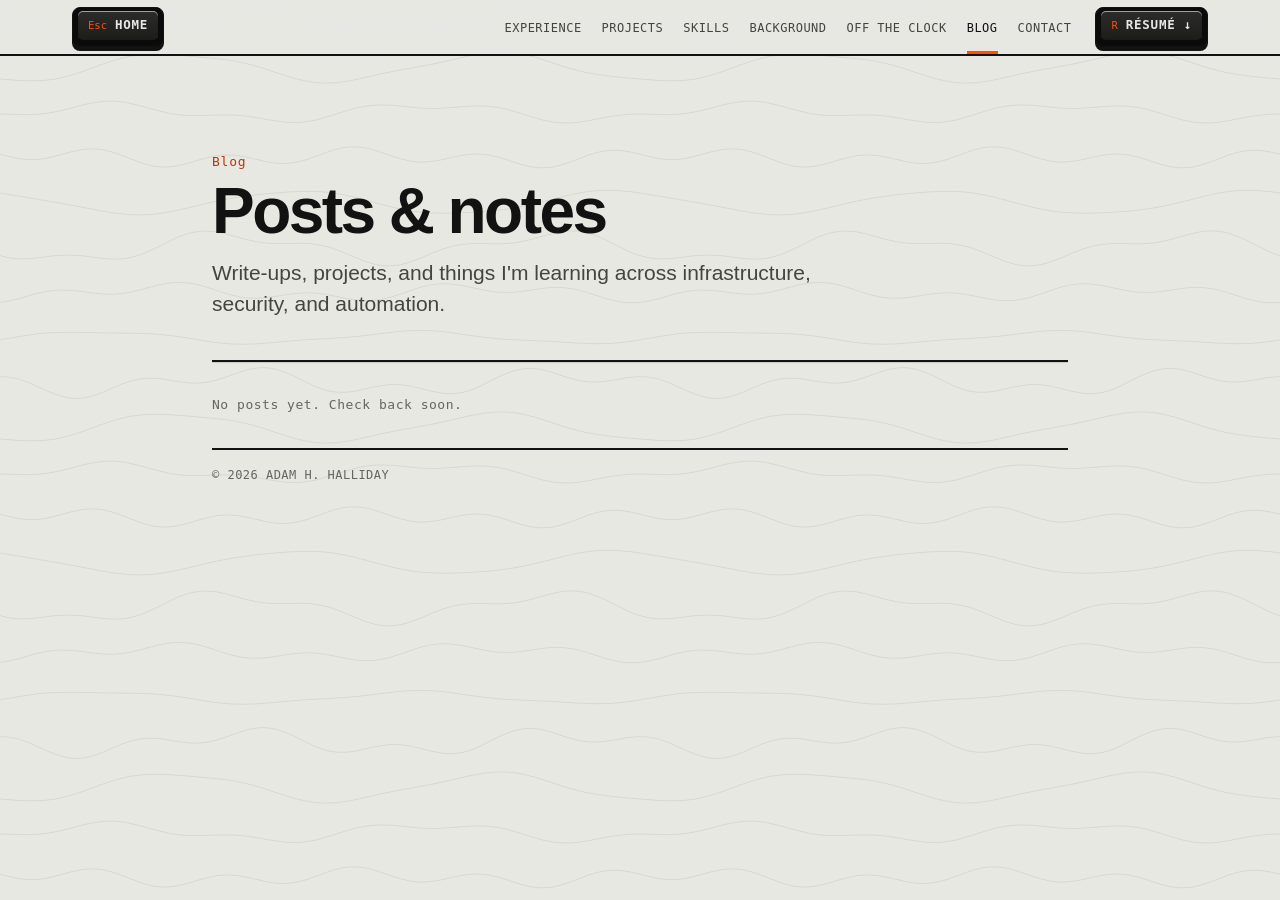
==== blog/index.html @ 9aea37c6 "Add blog with owner-only editor - blog/: post list, post page, and an editor (write.html) with a   f" ====
<!doctype html>
<html lang="en">
<head>
  <meta charset="utf-8">
  <meta name="viewport" content="width=device-width, initial-scale=1">
  <meta http-equiv="Content-Security-Policy" content="default-src 'self'; script-src 'self'; style-src 'self' https://fonts.googleapis.com; font-src https://fonts.gstatic.com; img-src 'self' https: data:; connect-src 'self'; base-uri 'self'; form-action 'self'; object-src 'none'">
  <title>Blog — Adam Halliday</title>
  <meta name="description" content="Posts by Adam Halliday on infrastructure, security, automation, and what I'm learning.">
  <meta name="theme-color" content="#e8e8e3">
  <link rel="icon" href="../assets/favicon-32.png" sizes="32x32" type="image/png">
  <link rel="icon" href="../assets/favicon.svg" type="image/svg+xml">
  <link rel="apple-touch-icon" href="../assets/apple-touch-icon.png">
  <link rel="preconnect" href="https://fonts.googleapis.com">
  <link rel="preconnect" href="https://fonts.gstatic.com" crossorigin>
  <link href="https://fonts.googleapis.com/css2?family=Space+Grotesk:wght@400;500;700&family=IBM+Plex+Mono:wght@400;500&display=swap" rel="stylesheet">
  <link rel="stylesheet" href="../styles.css">
  <link rel="stylesheet" href="blog.css">
</head>
<body>
  <a class="skip-link" href="#main">Skip to content</a>

  <header class="nav" id="nav">
    <nav class="nav__inner container" aria-label="Primary">
      <div class="nav__brand">
        <a class="key key--mod key--sm" href="../" aria-label="Adam Halliday, home"><span class="key__top"><span class="key__legend" aria-hidden="true">Esc</span><span class="key__label">Home</span></span></a>
      </div>
      <ul class="nav__links" id="nav-links">
        <li><a href="../#experience">Experience</a></li>
        <li><a href="../#projects">Projects</a></li>
        <li><a href="../#skills">Skills</a></li>
        <li><a href="../#background">Background</a></li>
        <li><a href="../#hobbies">Off the clock</a></li>
        <li><a href="./" class="is-active" aria-current="page">Blog</a></li>
        <li><a href="../#contact">Contact</a></li>
      </ul>
      <a class="key key--mod key--sm" data-key="r" href="../assets/Adam-Halliday-Resume.pdf" target="_blank" rel="noopener"><span class="key__top"><span class="key__legend" aria-hidden="true">R</span><span class="key__label">Résumé ↓</span></span></a>
      <button class="nav__toggle" id="nav-toggle" aria-label="Open menu" aria-expanded="false" aria-controls="nav-links">
        <span></span><span></span>
      </button>
    </nav>
  </header>

  <main id="main" class="container">
    <header class="page-head">
      <p class="section__no">Blog</p>
      <h1 class="section__title">Posts &amp; notes</h1>
      <p class="page-head__lede">Write-ups, projects, and things I'm learning across infrastructure, security, and automation.</p>
    </header>

    <section class="post-list" id="post-list" aria-live="polite">
      <p class="blog-empty">Loading posts…</p>
    </section>
  </main>

  <footer class="footer container">
    <p>© <span id="year">2026</span> Adam H. Halliday</p>
  </footer>

  <script src="../script.js"></script>
  <script src="blog.js"></script>
</body>
</html>
---- styles.css ----
/* =========================================================
   Adam Halliday — Portfolio
   "Datasheet" design: light warm-gray paper, black ink, signal orange.
   Single column; every section reads top to bottom.
   No frameworks, no build step.
   ========================================================= */

:root {
  --paper: #e8e8e3;
  --paper-2: #e1e1db;
  --ink: #121212;
  --ink-2: #45453f;
  --muted: #66665f;
  --hair: rgba(18, 18, 18, 0.14);
  --signal: #ff4f00;      /* large type and graphics */
  --signal-ink: #b83800;  /* small text: meets contrast on paper */
  --mark: rgba(255, 79, 0, 0.14);

  --max: 920px;
  --gutter: clamp(16px, 4vw, 32px);
  --nav-h: 56px;

  --grot: "Space Grotesk", -apple-system, "Segoe UI", Helvetica, Arial, sans-serif;
  --mono: "IBM Plex Mono", ui-monospace, "Cascadia Code", Menlo, Consolas, monospace;
  --ease: cubic-bezier(0.22, 1, 0.36, 1);
}

/* ---------- Base ---------- */
*,
*::before,
*::after { box-sizing: border-box; }

html {
  scroll-behavior: smooth;
  scroll-padding-top: calc(var(--nav-h) + 16px);
  -webkit-text-size-adjust: 100%;
}

body {
  margin: 0;
  background-color: var(--paper);
  /* faint contour lines: part topographic map (hiking), part sound wave (audio).
     Seamless 640x360 SVG tile, 8 wavy lines at 7.5% ink. */
  background-image: url("data:image/svg+xml,%3Csvg xmlns='http://www.w3.org/2000/svg' width='640' height='360'%3E%3Cg fill='none' stroke='rgba(18,18,18,0.075)' stroke-width='1'%3E%3Cpath d='M0,28.4 L8,30.8 L16,32.1 L24,32.3 L32,31.6 L40,30.1 L48,28.3 L56,26.5 L64,25.2 L72,24.5 L80,24.7 L88,25.6 L96,27.3 L104,29.3 L112,31.3 L120,32.9 L128,33.7 L136,33.5 L144,32.1 L152,29.7 L160,26.3 L168,22.3 L176,18.2 L184,14.4 L192,11.3 L200,9.2 L208,8.4 L216,8.7 L224,10.2 L232,12.4 L240,15.0 L248,17.6 L256,19.8 L264,21.4 L272,22.1 L280,21.9 L288,21.0 L296,19.7 L304,18.2 L312,17.1 L320,16.6 L328,17.0 L336,18.4 L344,20.8 L352,24.0 L360,27.6 L368,31.3 L376,34.5 L384,36.9 L392,38.3 L400,38.3 L408,37.1 L416,34.8 L424,31.8 L432,28.3 L440,24.9 L448,21.9 L456,19.7 L464,18.4 L472,18.2 L480,18.7 L488,19.9 L496,21.2 L504,22.4 L512,23.1 L520,23.0 L528,22.1 L536,20.2 L544,17.7 L552,14.9 L560,12.0 L568,9.6 L576,8.1 L584,7.6 L592,8.4 L600,10.4 L608,13.4 L616,17.2 L624,21.2 L632,25.1 L640,28.4'/%3E%3Cpath d='M0,82.9 L8,83.1 L16,82.7 L24,81.7 L32,80.3 L40,78.7 L48,76.8 L56,75.0 L64,73.2 L72,71.6 L80,70.0 L88,68.6 L96,67.2 L104,65.7 L112,64.2 L120,62.6 L128,60.8 L136,58.9 L144,57.1 L152,55.3 L160,53.8 L168,52.6 L176,52.0 L184,51.9 L192,52.4 L200,53.6 L208,55.4 L216,57.5 L224,60.1 L232,62.7 L240,65.4 L248,67.8 L256,70.1 L264,72.0 L272,73.6 L280,74.9 L288,75.9 L296,76.8 L304,77.6 L312,78.3 L320,79.0 L328,79.6 L336,80.2 L344,80.7 L352,80.8 L360,80.6 L368,80.0 L376,78.9 L384,77.2 L392,75.0 L400,72.5 L408,69.6 L416,66.6 L424,63.7 L432,61.0 L440,58.7 L448,56.8 L456,55.5 L464,54.6 L472,54.3 L480,54.3 L488,54.6 L496,55.1 L504,55.8 L512,56.4 L520,57.1 L528,57.8 L536,58.6 L544,59.5 L552,60.7 L560,62.2 L568,64.0 L576,66.1 L584,68.5 L592,71.2 L600,73.8 L608,76.4 L616,78.8 L624,80.7 L632,82.1 L640,82.9'/%3E%3Cpath d='M0,119.0 L8,116.6 L16,114.1 L24,111.5 L32,109.1 L40,107.2 L48,105.8 L56,105.1 L64,105.0 L72,105.3 L80,106.0 L88,106.9 L96,107.7 L104,108.2 L112,108.5 L120,108.3 L128,107.9 L136,107.2 L144,106.5 L152,106.0 L160,105.8 L168,106.2 L176,107.1 L184,108.6 L192,110.7 L200,113.1 L208,115.7 L216,118.1 L224,120.3 L232,121.9 L240,122.8 L248,123.0 L256,122.5 L264,121.5 L272,120.0 L280,118.4 L288,116.9 L296,115.6 L304,114.7 L312,114.1 L320,114.0 L328,114.1 L336,114.4 L344,114.6 L352,114.5 L360,114.1 L368,113.1 L376,111.7 L384,109.9 L392,107.8 L400,105.7 L408,103.8 L416,102.3 L424,101.4 L432,101.1 L440,101.7 L448,102.9 L456,104.7 L464,106.8 L472,109.1 L480,111.2 L488,113.0 L496,114.4 L504,115.3 L512,115.6 L520,115.6 L528,115.4 L536,115.0 L544,114.9 L552,115.0 L560,115.5 L568,116.3 L576,117.5 L584,119.0 L592,120.4 L600,121.5 L608,122.3 L616,122.5 L624,122.0 L632,120.8 L640,119.0'/%3E%3Cpath d='M0,154.8 L8,151.8 L16,149.3 L24,147.5 L32,146.8 L40,147.1 L48,148.4 L56,150.6 L64,153.3 L72,156.1 L80,158.7 L88,160.7 L96,161.9 L104,162.1 L112,161.4 L120,160.1 L128,158.3 L136,156.5 L144,155.0 L152,154.1 L160,154.1 L168,154.9 L176,156.6 L184,158.9 L192,161.5 L200,164.1 L208,166.2 L216,167.5 L224,167.9 L232,167.2 L240,165.4 L248,162.9 L256,159.9 L264,156.7 L272,153.9 L280,151.8 L288,150.5 L296,150.2 L304,150.9 L312,152.3 L320,154.2 L328,156.3 L336,158.0 L344,159.2 L352,159.6 L360,159.2 L368,157.9 L376,156.0 L384,153.8 L392,151.7 L400,150.0 L408,149.0 L416,149.0 L424,150.0 L432,152.0 L440,154.7 L448,157.8 L456,161.0 L464,163.7 L472,165.8 L480,166.9 L488,167.0 L496,166.1 L504,164.3 L512,162.1 L520,159.7 L528,157.5 L536,155.8 L544,155.0 L552,155.1 L560,155.9 L568,157.5 L576,159.3 L584,161.2 L592,162.7 L600,163.5 L608,163.4 L616,162.3 L624,160.4 L632,157.7 L640,154.8'/%3E%3Cpath d='M0,191.7 L8,192.4 L16,193.5 L24,194.9 L32,196.6 L40,198.6 L48,200.8 L56,203.0 L64,205.1 L72,207.2 L80,208.9 L88,210.4 L96,211.6 L104,212.4 L112,212.9 L120,213.2 L128,213.2 L136,213.0 L144,212.7 L152,212.3 L160,211.8 L168,211.1 L176,210.3 L184,209.4 L192,208.2 L200,206.8 L208,205.2 L216,203.3 L224,201.4 L232,199.3 L240,197.3 L248,195.3 L256,193.6 L264,192.2 L272,191.1 L280,190.5 L288,190.3 L296,190.5 L304,191.1 L312,191.9 L320,193.0 L328,194.3 L336,195.6 L344,196.9 L352,198.3 L360,199.7 L368,201.0 L376,202.4 L384,203.8 L392,205.3 L400,206.8 L408,208.4 L416,209.9 L424,211.4 L432,212.7 L440,213.7 L448,214.5 L456,214.9 L464,214.9 L472,214.4 L480,213.5 L488,212.2 L496,210.6 L504,208.8 L512,206.9 L520,204.9 L528,203.0 L536,201.3 L544,199.7 L552,198.2 L560,197.0 L568,195.9 L576,194.9 L584,194.0 L592,193.3 L600,192.6 L608,192.0 L616,191.6 L624,191.3 L632,191.4 L640,191.7'/%3E%3Cpath d='M0,245.0 L8,246.9 L16,249.5 L24,252.7 L32,256.1 L40,259.4 L48,262.4 L56,264.6 L64,265.8 L72,265.8 L80,264.8 L88,262.7 L96,259.9 L104,256.6 L112,253.2 L120,250.0 L128,247.4 L136,245.4 L144,244.2 L152,243.6 L160,243.6 L168,243.7 L176,243.9 L184,243.7 L192,243.1 L200,241.9 L208,240.2 L216,238.0 L224,235.7 L232,233.6 L240,231.9 L248,230.9 L256,231.0 L264,232.1 L272,234.3 L280,237.4 L288,241.2 L296,245.2 L304,249.2 L312,252.8 L320,255.6 L328,257.6 L336,258.7 L344,258.9 L352,258.4 L360,257.5 L368,256.5 L376,255.6 L384,255.1 L392,255.1 L400,255.6 L408,256.5 L416,257.6 L424,258.5 L432,259.1 L440,259.0 L448,258.0 L456,256.1 L464,253.3 L472,249.8 L480,245.9 L488,241.8 L496,238.0 L504,234.8 L512,232.5 L520,231.2 L528,231.0 L536,231.8 L544,233.4 L552,235.5 L560,237.8 L568,239.9 L576,241.6 L584,242.8 L592,243.5 L600,243.6 L608,243.5 L616,243.3 L624,243.3 L632,243.8 L640,245.0'/%3E%3Cpath d='M0,293.6 L8,294.8 L16,296.4 L24,298.0 L32,299.5 L40,300.4 L48,300.7 L56,300.2 L64,298.9 L72,296.8 L80,294.3 L88,291.5 L96,288.7 L104,286.4 L112,284.7 L120,283.9 L128,283.8 L136,284.6 L144,285.9 L152,287.6 L160,289.3 L168,290.9 L176,292.0 L184,292.4 L192,292.3 L200,291.6 L208,290.5 L216,289.3 L224,288.2 L232,287.5 L240,287.4 L248,288.1 L256,289.5 L264,291.5 L272,294.0 L280,296.6 L288,299.1 L296,301.1 L304,302.4 L312,302.8 L320,302.4 L328,301.2 L336,299.3 L344,297.1 L352,294.8 L360,292.7 L368,291.2 L376,290.3 L384,290.1 L392,290.5 L400,291.3 L408,292.4 L416,293.4 L424,294.1 L432,294.3 L440,293.8 L448,292.6 L456,290.9 L464,288.8 L472,286.6 L480,284.7 L488,283.2 L496,282.4 L504,282.5 L512,283.5 L520,285.2 L528,287.6 L536,290.2 L544,292.9 L552,295.2 L560,297.0 L568,298.0 L576,298.3 L584,297.9 L592,297.0 L600,295.7 L608,294.4 L616,293.4 L624,292.9 L632,292.9 L640,293.6'/%3E%3Cpath d='M0,338.9 L8,338.5 L16,338.0 L24,337.5 L32,336.9 L40,336.1 L48,335.2 L56,334.2 L64,333.2 L72,332.3 L80,331.4 L88,330.8 L96,330.5 L104,330.4 L112,330.7 L120,331.3 L128,332.2 L136,333.3 L144,334.5 L152,335.6 L160,336.8 L168,337.7 L176,338.6 L184,339.2 L192,339.7 L200,340.1 L208,340.4 L216,340.8 L224,341.1 L232,341.5 L240,342.0 L248,342.5 L256,343.0 L264,343.4 L272,343.6 L280,343.7 L288,343.5 L296,343.0 L304,342.2 L312,341.1 L320,339.8 L328,338.5 L336,337.1 L344,335.8 L352,334.6 L360,333.6 L368,332.9 L376,332.5 L384,332.3 L392,332.3 L400,332.4 L408,332.5 L416,332.7 L424,332.9 L432,333.0 L440,333.1 L448,333.1 L456,333.3 L464,333.5 L472,333.9 L480,334.5 L488,335.3 L496,336.3 L504,337.5 L512,338.8 L520,340.1 L528,341.4 L536,342.5 L544,343.4 L552,344.0 L560,344.2 L568,344.2 L576,343.9 L584,343.3 L592,342.7 L600,341.9 L608,341.2 L616,340.5 L624,339.9 L632,339.4 L640,338.9'/%3E%3C/g%3E%3C/svg%3E");
  background-position: center top;
  color: var(--ink);
  font-family: var(--grot);
  font-size: 17px;
  line-height: 1.6;
  -webkit-font-smoothing: antialiased;
  -moz-osx-font-smoothing: grayscale;
}

h1, h2, h3, p, figure { margin: 0; }
ul, ol { margin: 0; padding: 0; list-style: none; }
a { color: inherit; }
button { font: inherit; color: inherit; }
svg { display: block; }
table { border-collapse: collapse; width: 100%; }
cite { font-style: italic; }

mark {
  background: var(--mark);
  color: var(--signal-ink);
  font-weight: 700;
  padding: 0 0.15em;
}

::selection { background: rgba(255, 79, 0, 0.25); }

:focus-visible {
  outline: 2px solid var(--signal);
  outline-offset: 3px;
}

.skip-link {
  position: absolute;
  left: 16px;
  top: -60px;
  z-index: 200;
  padding: 10px 16px;
  background: var(--ink);
  color: var(--paper);
  font-family: var(--mono);
  font-size: 13px;
}
.skip-link:focus { top: 12px; }

.container {
  width: 100%;
  max-width: var(--max);
  margin: 0 auto;
  padding-left: var(--gutter);
  padding-right: var(--gutter);
}

/* ---------- Shared type ---------- */
.label {
  margin: 0 0 12px;
  font-family: var(--mono);
  font-size: 12px;
  font-weight: 500;
  letter-spacing: 0.12em;
  text-transform: uppercase;
  color: var(--muted);
}

.meta {
  font-family: var(--mono);
  font-size: 12.5px;
  letter-spacing: 0.06em;
  text-transform: uppercase;
  color: var(--muted);
}

/* ---------- Keycaps ("Datasheet" colorway) ----------
   Every button is a mechanical key: an outer skirt with an inset top surface.
   Paper "alpha" keys for ordinary actions, ink "modifier" keys with orange legends
   for navigation and utilities, and one orange accent Enter for the main action.
   Hover sinks the key partway; click bottoms it out. */
.key {
  --top-1: #fbfbf8;
  --top-2: #ecece6;
  --side: #cfcfc8;
  --edge: var(--ink);
  --text: var(--ink);
  --legend: var(--muted);
  --h: 5px;    /* key travel */
  --r: 8px;
  display: inline-block;
  vertical-align: top;
  min-width: 152px;
  height: 62px;
  margin-bottom: var(--h);
  padding: 3px 5px 7px;
  border: 1.5px solid var(--edge);
  border-radius: var(--r);
  background: var(--side);
  color: var(--text);
  text-decoration: none;
  box-shadow: 0 var(--h) 0 var(--edge);
  transition: transform 0.07s ease-out, box-shadow 0.07s ease-out;
  -webkit-tap-highlight-color: transparent;
}
.key__top {
  position: relative;
  height: 100%;
  display: flex;
  flex-direction: column;
  justify-content: space-between;
  padding: 6px 10px 7px;
  border-radius: calc(var(--r) - 3px);
  background: linear-gradient(var(--top-1), var(--top-2));
  box-shadow: inset 0 1px 0 rgba(255, 255, 255, 0.55), inset 0 0 0 1px rgba(0, 0, 0, 0.05);
}
.key__legend {
  font-family: var(--mono);
  font-size: 10.5px;
  font-weight: 500;
  line-height: 1;
  color: var(--legend);
}
.key__label {
  font-family: var(--mono);
  font-size: 12.5px;
  font-weight: 600;
  line-height: 1;
  letter-spacing: 0.06em;
  text-transform: uppercase;
  white-space: nowrap;
}
.key:hover,
.key.is-hover { transform: translateY(calc(var(--h) * 0.4)); box-shadow: 0 calc(var(--h) * 0.6) 0 var(--edge); }
.key:active,
.key.is-press { transform: translateY(var(--h)); box-shadow: 0 0 0 var(--edge); }
.key:focus-visible { outline-offset: 4px; }
button.key { font: inherit; cursor: pointer; text-align: left; }
.key:disabled { opacity: 0.5; cursor: not-allowed; transform: none; box-shadow: 0 var(--h) 0 var(--edge); }
[hidden] { display: none !important; }

/* colorway */
.key--accent { --top-1: #ff7f45; --top-2: #ff5a12; --side: #c94000; --legend: rgba(18, 18, 18, 0.62); }
.key--mod    { --top-1: #2c2c2b; --top-2: #1c1c1b; --side: #0b0b0b; --text: var(--paper); --legend: var(--signal); }

/* sizes */
.key--sm { min-width: 0; height: 40px; --h: 4px; padding-bottom: 6px; }
.key--sm .key__top { flex-direction: row; align-items: center; gap: 8px; padding: 0 10px; }

.key--wide { display: block; width: 100%; min-width: 0; height: 64px; }
.key--wide .key__top { flex-direction: row; align-items: center; gap: 18px; padding: 0 16px; }
.key--wide .k {
  flex: 0 0 92px;
  font-family: var(--mono);
  font-size: 11.5px;
  letter-spacing: 0.08em;
  text-transform: uppercase;
  color: var(--legend);
}
.key--wide .v {
  min-width: 0;
  font-size: clamp(18px, 2.4vw, 22px);
  font-weight: 700;
  letter-spacing: -0.02em;
  overflow-wrap: anywhere;
}
.key--wide .end {
  margin-left: auto;
  font-family: var(--mono);
  font-size: 11px;
  font-weight: 500;
  color: var(--legend);
}

/* ---------- Nav ---------- */
.nav {
  position: sticky;
  top: 0;
  z-index: 100;
  height: var(--nav-h);
  background: rgba(232, 232, 227, 0.92);
  -webkit-backdrop-filter: blur(8px);
  backdrop-filter: blur(8px);
  border-bottom: 2px solid var(--ink);
}

.nav__inner {
  max-width: 1200px;  /* nav runs wider than the reading column */
  height: 100%;
  display: flex;
  align-items: center;
  gap: 24px;
}

.nav__brand {
  display: flex;
  align-items: center;
  gap: 12px;
  margin-right: auto;
  padding-top: 4px;   /* centers the key including its travel */
}

.nav__links {
  display: flex;
  gap: 20px;
}
.nav__links a {
  position: relative;
  font-family: var(--mono);
  font-size: 12px;
  letter-spacing: 0.04em;
  text-transform: uppercase;
  text-decoration: none;
  color: var(--ink-2);
  white-space: nowrap;
}
.nav__links a:hover,
.nav__links a.is-active { color: var(--ink); }
.nav__links a.is-active::after {
  content: "";
  position: absolute;
  left: 0;
  right: 0;
  bottom: -19px;
  height: 3px;
  background: var(--signal);
}

.nav__inner > .key,
.nav__brand > .key { flex: none; }
.nav__inner > .key { margin-top: 4px; }

.nav__toggle {
  display: none;
  position: relative;
  width: 36px;
  height: 36px;
  background: none;
  border: 0;
  cursor: pointer;
  margin-right: -8px;
}
.nav__toggle span {
  position: absolute;
  left: 9px;
  width: 18px;
  height: 2px;
  background: var(--ink);
  transition: transform 0.3s var(--ease);
}
.nav__toggle span:first-child { top: 14px; }
.nav__toggle span:last-child { top: 21px; }
.nav.is-open .nav__toggle span:first-child { transform: translateY(3.5px) rotate(45deg); }
.nav.is-open .nav__toggle span:last-child { transform: translateY(-3.5px) rotate(-45deg); }

/* ---------- Hero ---------- */
.hero {
  display: grid;
  grid-template-columns: minmax(0, 1fr) clamp(200px, 25vw, 248px);
  column-gap: clamp(32px, 5vw, 56px);
  align-items: start;
  padding: clamp(56px, 10vw, 112px) 0 clamp(48px, 7vw, 72px);
}
.hero > :not(.hero__photo) { grid-column: 1; }

/* Portrait: framed like a keycap (ink edge + drop), sits beside the name */
.hero__photo {
  grid-column: 2;
  grid-row: 1 / span 3;
  margin: 6px 0 0;
  border: 1.5px solid var(--ink);
  border-radius: 8px;
  overflow: hidden;
  background: var(--paper-2);
  box-shadow: 0 6px 0 var(--ink);
}
.hero__photo img {
  display: block;
  width: 100%;
  height: auto;
  aspect-ratio: 4 / 5;
  object-fit: cover;
}

.hero__hello {
  display: block;
  font-family: var(--mono);
  font-size: clamp(13px, 1.6vw, 15px);
  font-weight: 500;
  letter-spacing: 0.14em;
  text-transform: uppercase;
  color: var(--signal-ink);
}

.hero__name {
  display: block;
  margin-top: 14px;
  font-size: clamp(56px, 10.5vw, 108px);
  font-weight: 700;
  line-height: 0.88;
  letter-spacing: -0.05em;
}

.hero__intro {
  max-width: 620px;
  margin-top: clamp(28px, 4vw, 40px);
  font-size: clamp(19px, 2.2vw, 23px);
  line-height: 1.5;
  color: var(--ink-2);
}

.hero__ctas {
  display: flex;
  flex-wrap: wrap;
  gap: 12px;
  margin-top: 36px;
}

/* ---------- Blocks under the hero (specs, Fig. 1) ---------- */
.block {
  padding: 32px 0;
  border-top: 2px solid var(--ink);
}

.spec th,
.spec td {
  padding: 12px 0;
  border-top: 1px solid var(--hair);
  text-align: left;
  vertical-align: top;
}
.spec tr:last-child th,
.spec tr:last-child td { border-bottom: 1px solid var(--hair); }
.spec th {
  width: 32%;
  padding-right: 20px;
  font-family: var(--mono);
  font-size: 12px;
  font-weight: 400;
  letter-spacing: 0.06em;
  text-transform: uppercase;
  color: var(--muted);
  line-height: 1.9;
}
.spec td { font-size: 16.5px; }
.spec tr { transition: background 0.2s; }
.spec tr:hover { background: rgba(18, 18, 18, 0.03); }

.spec--compact { margin-top: 18px; }
.spec--compact th,
.spec--compact td { padding: 9px 0; }
.spec--compact td { font-size: 15.5px; }
.spec--compact th { padding-right: 20px; }

.spec--skills .tags { margin-top: 0; }
.spec + .label { margin-top: 48px; }

/* Fig. 1 (inside the H-01 Audio entry) */
.entry .fig { margin-top: 28px; }
.fig__cap {
  max-width: 640px;
  margin-bottom: 18px;
  font-family: var(--mono);
  font-size: 13px;
  line-height: 1.6;
  color: var(--ink-2);
}
.fig__no {
  display: block;
  margin-bottom: 4px;
  font-family: var(--grot);
  font-size: 22px;
  font-weight: 700;
  letter-spacing: -0.02em;
  color: var(--ink);
}
.fig__plot svg {
  width: 100%;
  height: clamp(140px, 22vw, 210px);
  background:
    linear-gradient(var(--hair) 1px, transparent 1px) 0 0 / 100% 25%,
    linear-gradient(90deg, var(--hair) 1px, transparent 1px) 0 0 / 33.333% 100%;
  border-right: 1px solid var(--hair);
  border-bottom: 1px solid var(--hair);
}
.fig__line {
  fill: none;
  stroke: var(--signal);
  stroke-width: 2.25;
  stroke-linecap: round;
  vector-effect: non-scaling-stroke;
}
/* curve draws left to right when Fig. 1 scrolls into view */
.js .fig__line {
  clip-path: inset(0 100% 0 0);
  transition: clip-path 2s var(--ease) 0.2s;
}
.js .fig.is-visible .fig__line { clip-path: inset(0 0 0 0); }

.fig__axis {
  display: flex;
  justify-content: space-between;
  margin-top: 8px;
  font-family: var(--mono);
  font-size: 11.5px;
  color: var(--muted);
}
.fig__src {
  margin-top: 14px;
  font-family: var(--mono);
  font-size: 11.5px;
  color: var(--muted);
}
.fig__src a { color: var(--ink-2); text-underline-offset: 2px; }
.fig__src a:hover { color: var(--signal-ink); }

/* ---------- Sections ---------- */
.section {
  padding: clamp(56px, 8vw, 88px) 0 clamp(24px, 4vw, 40px);
  border-top: 2px solid var(--ink);
}

.section__head { margin-bottom: clamp(28px, 4vw, 40px); }
.section__no {
  font-family: var(--mono);
  font-size: 13px;
  font-weight: 500;
  letter-spacing: 0.06em;
  color: var(--signal-ink);
}
.section__title {
  margin-top: 6px;
  font-size: clamp(40px, 6.4vw, 64px);
  font-weight: 700;
  line-height: 1;
  letter-spacing: -0.04em;
}

/* Summary */
.statement {
  max-width: 760px;
  margin-bottom: clamp(40px, 6vw, 56px);
  font-size: clamp(22px, 2.8vw, 30px);
  font-weight: 500;
  line-height: 1.35;
  letter-spacing: -0.015em;
}
.statement mark { font-weight: 700; }

.figures li {
  display: flex;
  align-items: center;
  gap: clamp(16px, 3vw, 32px);
  padding: 18px 0;
  border-top: 1px solid var(--hair);
}
.figures li:last-child { border-bottom: 1px solid var(--hair); }
.figures strong {
  flex: 0 0 clamp(120px, 20vw, 190px);
  font-size: clamp(40px, 6vw, 60px);
  font-weight: 700;
  line-height: 1;
  letter-spacing: -0.045em;
  color: var(--signal);
}
.figures span {
  font-size: 17px;
  color: var(--ink-2);
}

/* Entries (jobs, projects, background, hobbies) */
.entry {
  padding: clamp(24px, 4vw, 36px) 0;
  border-top: 1px solid var(--hair);
}
.entry:last-child { padding-bottom: clamp(32px, 5vw, 48px); }

.entry__title {
  margin-top: 8px;
  font-size: clamp(24px, 3vw, 30px);
  font-weight: 700;
  line-height: 1.15;
  letter-spacing: -0.025em;
}
.entry__title .lang { font-weight: 500; color: var(--signal-ink); }
.entry__org {
  margin-top: 4px;
  font-size: 17px;
  font-weight: 500;
  color: var(--ink-2);
}
.entry__text {
  max-width: 680px;
  margin-top: 12px;
  color: var(--ink-2);
}

.bullets {
  max-width: 720px;
  margin-top: 16px;
  display: grid;
  gap: 10px;
}
.bullets li {
  position: relative;
  padding-left: 22px;
  color: var(--ink-2);
}
.bullets li::before {
  content: "";
  position: absolute;
  left: 0;
  top: 0.72em;
  width: 10px;
  height: 2px;
  background: var(--signal);
}

.tags {
  display: flex;
  flex-wrap: wrap;
  gap: 6px;
  margin-top: 18px;
}
.tags li {
  padding: 4px 8px;
  border: 1px solid rgba(18, 18, 18, 0.28);
  font-family: var(--mono);
  font-size: 12px;
  line-height: 1.5;
  color: var(--ink);
  background: rgba(255, 255, 255, 0.25);
}

/* Projects */
.project__value {
  margin-top: 10px;
  font-size: clamp(56px, 9vw, 96px);
  font-weight: 700;
  line-height: 0.95;
  letter-spacing: -0.055em;
}
.project__value span { color: var(--signal); }
.project .entry__title { margin-top: 12px; }

.flow {
  display: flex;
  flex-wrap: wrap;
  align-items: center;
  gap: 8px;
  margin-top: 18px;
  counter-reset: stage;
}
.flow li {
  counter-increment: stage;
  padding: 6px 10px;
  border: 1.5px solid var(--ink);
  font-family: var(--mono);
  font-size: 12px;
  text-transform: uppercase;
  letter-spacing: 0.06em;
}
.flow li::before {
  content: counter(stage) " ";
  color: var(--signal-ink);
}
.flow li:not(:last-child) { position: relative; margin-right: 22px; }
.flow li:not(:last-child)::after {
  content: "→";
  position: absolute;
  right: -24px;
  top: 50%;
  transform: translateY(-50%);
  color: var(--signal);
}

/* Contact */
.contact__lede {
  font-size: clamp(36px, 6vw, 64px);
  font-weight: 700;
  line-height: 1.02;
  letter-spacing: -0.045em;
}
.contact__lede mark {
  background: none;
  color: var(--signal);
  padding: 0;
}

.keyrows {
  display: grid;
  gap: 14px;
  max-width: 680px;
  margin: 32px 0 32px;
}


/* ---------- Footer ---------- */
.footer {
  display: flex;
  justify-content: space-between;
  flex-wrap: wrap;
  gap: 8px;
  padding-top: 18px;
  padding-bottom: 48px;
  /* rule spans the content width, not the gutters */
  background: linear-gradient(var(--ink), var(--ink)) var(--gutter) 0 / calc(100% - 2 * var(--gutter)) 2px no-repeat;
  font-family: var(--mono);
  font-size: 12px;
  letter-spacing: 0.04em;
  text-transform: uppercase;
  color: var(--muted);
}
.footer p { margin: 0; }

/* ---------- Reveal on scroll ---------- */
.js .reveal {
  opacity: 0;
  transform: translateY(14px);
  transition: opacity 0.7s var(--ease), transform 0.7s var(--ease);
}
.js .reveal.is-visible { opacity: 1; transform: none; }

/* ---------- Responsive ---------- */
@media (max-width: 980px) {
  .nav__toggle { display: block; }
  .nav__links {
    position: absolute;
    top: var(--nav-h);
    left: 0;
    right: 0;
    flex-direction: column;
    gap: 0;
    padding: 4px var(--gutter) 16px;
    background: var(--paper);
    border-bottom: 2px solid var(--ink);
    opacity: 0;
    visibility: hidden;
    transform: translateY(-6px);
    transition: opacity 0.25s var(--ease), transform 0.25s var(--ease), visibility 0.25s;
  }
  .nav.is-open .nav__links { opacity: 1; visibility: visible; transform: none; }
  .nav__links li + li { border-top: 1px solid var(--hair); }
  .nav__links a {
    display: block;
    padding: 14px 0;
    font-family: var(--grot);
    font-size: 22px;
    font-weight: 700;
    letter-spacing: -0.02em;
    text-transform: none;
    color: var(--ink);
  }
  .nav__links a.is-active::after { display: none; }
}

@media (max-width: 700px) {
  /* portrait moves above the greeting so the page still reads straight down */
  .hero { grid-template-columns: 1fr; }
  .hero__photo { grid-column: 1; grid-row: auto; width: 132px; margin: 0 0 28px; box-shadow: 0 4px 0 var(--ink); }
}

@media (max-width: 600px) {
  body { font-size: 16px; }
  /* spec tables stack: label above value, so they read straight down */
  .spec tr { display: block; border-top: 1px solid var(--hair); padding: 10px 0; }
  .spec tr:last-child { border-bottom: 1px solid var(--hair); }
  .spec th, .spec td { display: block; width: auto; padding: 0; border: 0 !important; }
  .spec th { margin-bottom: 4px; line-height: 1.6; }
  .spec--skills td .tags { margin-top: 6px; }
  .figures li { flex-direction: column; align-items: flex-start; gap: 6px; }
  .figures strong { flex: none; }
  /* contact keys: label above value so long values fit */
  .key--wide { height: auto; }
  .key--wide .key__top { flex-wrap: wrap; gap: 4px 12px; padding: 10px 14px 11px; }
  .key--wide .k { flex: 1 1 auto; }
  .key--wide .end { order: -1; position: absolute; right: 14px; top: 10px; }
  .key--wide .v { flex: 0 0 100%; }
  .hero__ctas .key { flex: 1 1 140px; min-width: 0; }
}

/* ---------- Print: it is a datasheet, after all ---------- */
@media print {
  .nav, .skip-link, .hero__ctas { display: none; }
  body { background: #fff; }
  .js .reveal { opacity: 1; transform: none; }
  .js .fig__line { clip-path: none; }
}

/* ---------- Reduced motion ---------- */
@media (prefers-reduced-motion: reduce) {
  html { scroll-behavior: auto; }
  *,
  *::before,
  *::after {
    transition-duration: 0.01ms !important;
    transition-delay: 0s !important;
    animation-duration: 0.01ms !important;
  }
  .js .reveal { opacity: 1; transform: none; }
}
---- blog/blog.css ----
/* =========================================================
   Blog pages — builds on ../styles.css (same paper, ink, keycaps).
   ========================================================= */

.page-head {
  padding: clamp(56px, 9vw, 96px) 0 clamp(28px, 4vw, 40px);
}
.page-head .section__title { margin-bottom: 14px; }
.page-head__lede {
  max-width: 620px;
  font-size: clamp(18px, 2vw, 21px);
  line-height: 1.5;
  color: var(--ink-2);
}

/* ---------- Post list ---------- */
.post-list { border-top: 2px solid var(--ink); }
.post-list .entry:first-child { border-top: 0; }
.post-link {
  color: inherit;
  text-decoration: none;
}
.post-link:hover { color: var(--signal-ink); }
.post-link::after {
  content: " →";
  color: var(--signal);
  opacity: 0;
  transition: opacity 0.2s;
}
.post-link:hover::after,
.post-link:focus-visible::after { opacity: 1; }

.blog-empty {
  padding: 32px 0;
  border-top: 1px solid var(--hair);
  color: var(--muted);
  font-family: var(--mono);
  font-size: 13px;
  letter-spacing: 0.04em;
}

/* ---------- Single post ---------- */
.post { padding: clamp(48px, 8vw, 88px) 0 clamp(40px, 6vw, 64px); }
.post__back { margin-bottom: clamp(28px, 4vw, 40px); }
.post__title {
  margin: 10px 0 0;
  font-size: clamp(38px, 6vw, 60px);
  font-weight: 700;
  line-height: 1.02;
  letter-spacing: -0.04em;
}
.post__summary {
  max-width: 680px;
  margin-top: 16px;
  font-size: clamp(18px, 2vw, 21px);
  color: var(--ink-2);
}
.post__rule {
  height: 2px;
  margin: clamp(28px, 4vw, 40px) 0;
  border: 0;
  background: var(--ink);
}

/* Rendered Markdown */
.prose {
  max-width: 680px;
  font-size: 18px;
  line-height: 1.7;
  color: var(--ink);
  overflow-wrap: break-word;
}
.prose > * + * { margin-top: 1.1em; }
.prose h2, .prose h3, .prose h4 {
  margin-top: 1.8em;
  line-height: 1.15;
  letter-spacing: -0.025em;
}
.prose h2 { font-size: 30px; }
.prose h3 { font-size: 23px; }
.prose h4 { font-size: 19px; }
.prose a { color: var(--signal-ink); text-underline-offset: 3px; }
.prose a:hover { color: var(--ink); }
.prose ul, .prose ol { padding-left: 1.4em; }
.prose ul { list-style: square; }
.prose ol { list-style: decimal; }
.prose li + li { margin-top: 0.35em; }
.prose li::marker { color: var(--signal); }
.prose blockquote {
  margin: 1.4em 0;
  padding: 2px 0 2px 18px;
  border-left: 3px solid var(--signal);
  color: var(--ink-2);
}
.prose code {
  padding: 1px 5px;
  border: 1px solid var(--hair);
  border-radius: 4px;
  background: rgba(255, 255, 255, 0.45);
  font-family: var(--mono);
  font-size: 0.86em;
}
.prose pre {
  padding: 16px 18px;
  border-radius: 8px;
  background: var(--ink);
  color: var(--paper);
  overflow-x: auto;
  line-height: 1.55;
}
.prose pre code { padding: 0; border: 0; background: none; color: inherit; font-size: 14px; }
.prose hr { height: 1px; margin: 2em 0; border: 0; background: var(--hair); }
.prose img {
  display: block;
  max-width: 100%;
  height: auto;
  border: 1.5px solid var(--ink);
  border-radius: 8px;
}
.prose del { color: var(--muted); }

/* ---------- Editor (write.html) ---------- */
.panel {
  padding: clamp(24px, 4vw, 32px) 0;
  border-top: 2px solid var(--ink);
}
.panel__title {
  margin: 0 0 6px;
  font-size: clamp(24px, 3vw, 30px);
  font-weight: 700;
  letter-spacing: -0.025em;
}
.panel__note { max-width: 680px; color: var(--ink-2); }
.panel__note a { color: var(--signal-ink); }
.steps { margin: 14px 0 0; padding-left: 1.3em; list-style: decimal; color: var(--ink-2); }
.steps li + li { margin-top: 6px; }
.steps code, .panel__note code {
  padding: 1px 5px;
  border: 1px solid var(--hair);
  border-radius: 4px;
  background: rgba(255, 255, 255, 0.45);
  font-family: var(--mono);
  font-size: 0.88em;
}

.field { display: grid; gap: 6px; margin-top: 20px; }
.field label,
.field .label-like {
  font-family: var(--mono);
  font-size: 12px;
  letter-spacing: 0.1em;
  text-transform: uppercase;
  color: var(--muted);
}
.field input,
.field textarea {
  width: 100%;
  padding: 11px 13px;
  border: 1.5px solid var(--ink);
  border-radius: 6px;
  background: #fbfbf8;
  color: var(--ink);
  font: 16px/1.5 var(--grot);
}
.field textarea {
  min-height: 380px;
  resize: vertical;
  font: 14.5px/1.65 var(--mono);
  tab-size: 2;
}
.field input:focus,
.field textarea:focus { outline: 2px solid var(--signal); outline-offset: 1px; }
.field--row { grid-template-columns: 1fr 200px; gap: 16px; }
.field--row > div { display: grid; gap: 6px; }
.check { display: flex; align-items: center; gap: 8px; margin-top: 12px; color: var(--ink-2); font-size: 15px; }
.check input { width: 18px; height: 18px; accent-color: var(--signal); }

.toolbar { display: flex; flex-wrap: wrap; gap: 8px 6px; margin-bottom: 4px; }
.toolbar .key { --h: 3px; height: 34px; padding-bottom: 5px; }
.toolbar .key__top { padding: 0 8px; gap: 6px; }
.toolbar .key__label { font-size: 11.5px; letter-spacing: 0.04em; }

.cheatsheet {
  margin-top: 8px;
  font-family: var(--mono);
  font-size: 12px;
  line-height: 1.7;
  color: var(--muted);
}

.preview {
  margin-top: 8px;
  padding: 20px 22px;
  min-height: 120px;
  border: 1.5px dashed rgba(18, 18, 18, 0.3);
  border-radius: 8px;
  background: rgba(255, 255, 255, 0.35);
}
.preview .post__title { font-size: clamp(30px, 5vw, 44px); }

.actions { display: flex; flex-wrap: wrap; align-items: flex-start; gap: 12px; margin-top: 24px; }

.status {
  margin-top: 16px;
  padding: 12px 14px;
  border-left: 3px solid var(--ink);
  background: rgba(255, 255, 255, 0.4);
  font-size: 15px;
}
.status:empty { display: none; }
.status--error { border-left-color: #c0261a; color: #8f1d14; }
.status--ok { border-left-color: var(--signal); }
.status a { color: var(--signal-ink); }

.who { display: flex; flex-wrap: wrap; align-items: center; gap: 12px; margin-top: 8px; color: var(--ink-2); }
.who strong { color: var(--ink); }

.mine { margin-top: 12px; border-top: 1px solid var(--hair); }
.mine li { display: flex; flex-wrap: wrap; align-items: center; gap: 10px 14px; padding: 12px 0; border-bottom: 1px solid var(--hair); }
.mine__date { font-family: var(--mono); font-size: 12px; color: var(--muted); }
.mine__title { flex: 1 1 220px; font-weight: 700; }
.mine__btns { display: flex; gap: 8px; }
.mine .key { --h: 3px; height: 32px; padding-bottom: 5px; }
.mine .key__top { padding: 0 9px; }

@media (max-width: 600px) {
  .field--row { grid-template-columns: 1fr; }
  .field textarea { min-height: 300px; }
}
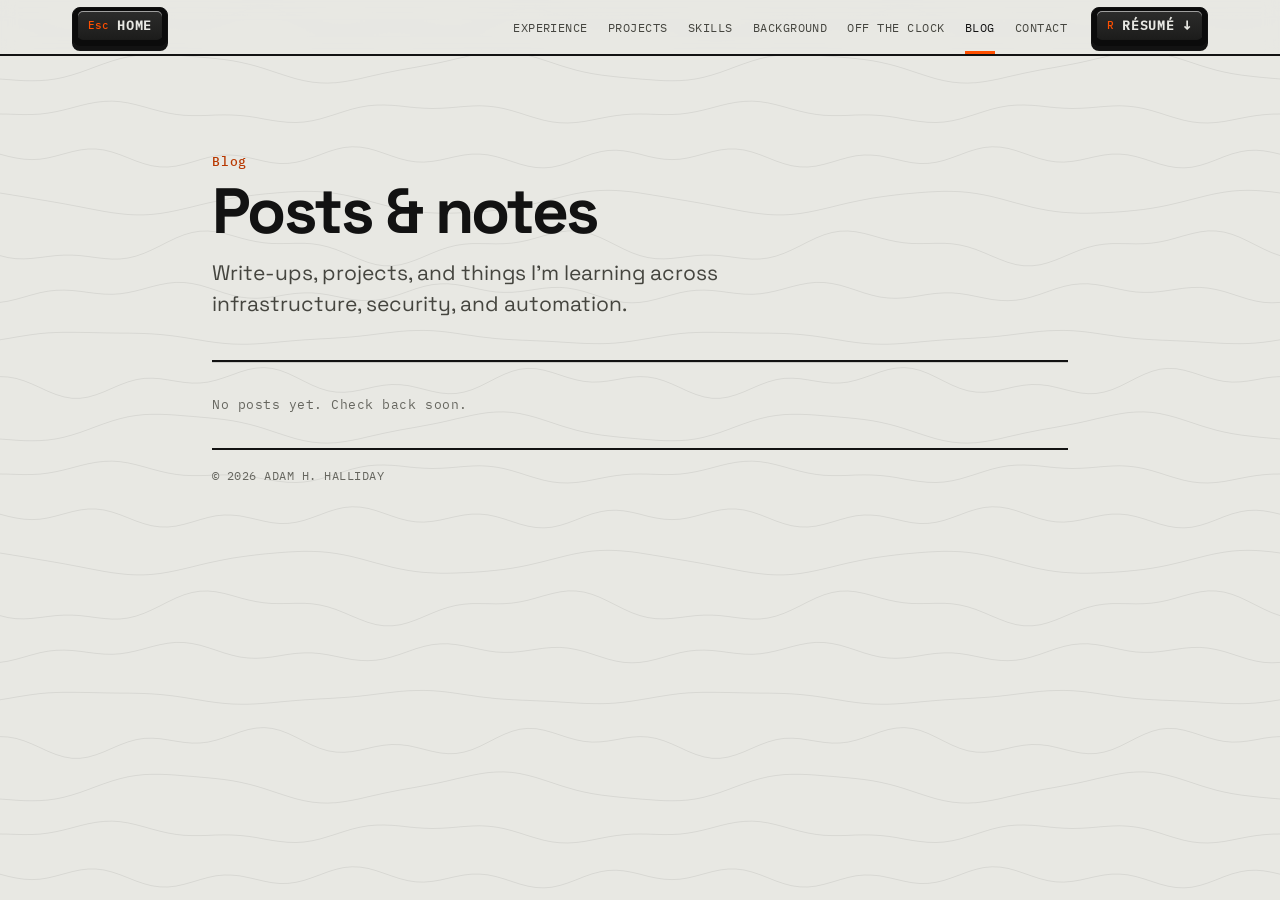
==== commit f077f7a1: "Speed up first paint, especially on phones - Self-host the Latin subsets of Space Grotesk and IBM Pl" ====
--- a/blog/index.html
+++ b/blog/index.html
@@ -3,16 +3,14 @@
 <head>
   <meta charset="utf-8">
   <meta name="viewport" content="width=device-width, initial-scale=1">
-  <meta http-equiv="Content-Security-Policy" content="default-src 'self'; script-src 'self'; style-src 'self' https://fonts.googleapis.com; font-src https://fonts.gstatic.com; img-src 'self' https: data:; connect-src 'self'; base-uri 'self'; form-action 'self'; object-src 'none'">
+  <meta http-equiv="Content-Security-Policy" content="default-src 'self'; script-src 'self'; style-src 'self'; font-src 'self'; img-src 'self' https: data:; connect-src 'self'; base-uri 'self'; form-action 'self'; object-src 'none'">
   <title>Blog — Adam Halliday</title>
   <meta name="description" content="Posts by Adam Halliday on infrastructure, security, automation, and what I'm learning.">
   <meta name="theme-color" content="#e8e8e3">
   <link rel="icon" href="../assets/favicon-32.png" sizes="32x32" type="image/png">
   <link rel="icon" href="../assets/favicon.svg" type="image/svg+xml">
   <link rel="apple-touch-icon" href="../assets/apple-touch-icon.png">
-  <link rel="preconnect" href="https://fonts.googleapis.com">
-  <link rel="preconnect" href="https://fonts.gstatic.com" crossorigin>
-  <link href="https://fonts.googleapis.com/css2?family=Space+Grotesk:wght@400;500;700&family=IBM+Plex+Mono:wght@400;500&display=swap" rel="stylesheet">
+  <link rel="preload" href="../assets/fonts/space-grotesk-latin.woff2" as="font" type="font/woff2" crossorigin>
   <link rel="stylesheet" href="../styles.css">
   <link rel="stylesheet" href="blog.css">
 </head>
--- a/styles.css
+++ b/styles.css
@@ -4,6 +4,32 @@
    Single column; every section reads top to bottom.
    No frameworks, no build step.
    ========================================================= */
+
+/* ---------- Fonts (self-hosted, Latin subset; SIL Open Font License, see assets/fonts) ---------- */
+@font-face {
+  font-family: "Space Grotesk";
+  font-style: normal;
+  font-weight: 300 700;  /* variable font: one file covers every weight */
+  font-display: swap;
+  src: url("assets/fonts/space-grotesk-latin.woff2") format("woff2");
+  unicode-range: U+0000-00FF, U+0131, U+0152-0153, U+02BB-02BC, U+02C6, U+02DA, U+02DC, U+0304, U+0308, U+0329, U+2000-206F, U+20AC, U+2122, U+2191, U+2193, U+2212, U+2215, U+FEFF, U+FFFD;
+}
+@font-face {
+  font-family: "IBM Plex Mono";
+  font-style: normal;
+  font-weight: 400;
+  font-display: swap;
+  src: url("assets/fonts/ibm-plex-mono-400-latin.woff2") format("woff2");
+  unicode-range: U+0000-00FF, U+0131, U+0152-0153, U+02BB-02BC, U+02C6, U+02DA, U+02DC, U+0304, U+0308, U+0329, U+2000-206F, U+20AC, U+2122, U+2191, U+2193, U+2212, U+2215, U+FEFF, U+FFFD;
+}
+@font-face {
+  font-family: "IBM Plex Mono";
+  font-style: normal;
+  font-weight: 500;
+  font-display: swap;
+  src: url("assets/fonts/ibm-plex-mono-500-latin.woff2") format("woff2");
+  unicode-range: U+0000-00FF, U+0131, U+0152-0153, U+02BB-02BC, U+02C6, U+02DA, U+02DC, U+0304, U+0308, U+0329, U+2000-206F, U+20AC, U+2122, U+2191, U+2193, U+2212, U+2215, U+FEFF, U+FFFD;
+}
 
 :root {
   --paper: #e8e8e3;
@@ -441,13 +467,13 @@
   justify-content: space-between;
   margin-top: 8px;
   font-family: var(--mono);
-  font-size: 11.5px;
+  font-size: 12px;
   color: var(--muted);
 }
 .fig__src {
   margin-top: 14px;
   font-family: var(--mono);
-  font-size: 11.5px;
+  font-size: 12px;
   color: var(--muted);
 }
 .fig__src a { color: var(--ink-2); text-underline-offset: 2px; }
